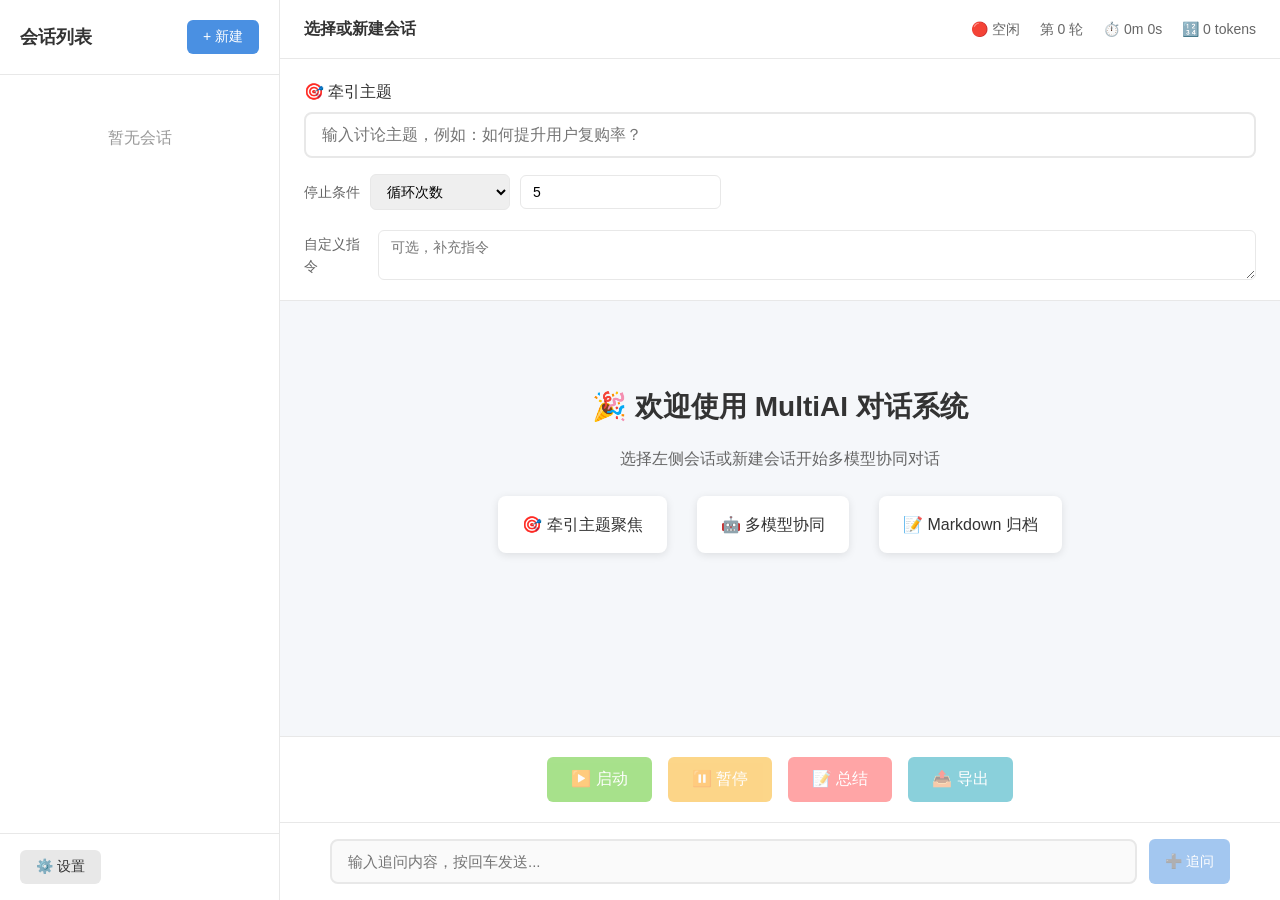
==== frontend/index.html @ 7c591160 "Add files via upload" ====
<!DOCTYPE html>
<html lang="zh-CN">
<head>
    <meta charset="UTF-8">
    <meta name="viewport" content="width=device-width, initial-scale=1.0">
    <title>MultiAI 对话系统</title>
    <link rel="stylesheet" href="css/style.css?v=202604091542">
</head>
<body>
    <div class="app-container">
        <!-- 左侧会话列表 -->
        <aside class="sidebar">
            <div class="sidebar-header">
                <h2>会话列表</h2>
                <button class="btn btn-primary" id="newSessionBtn">+ 新建</button>
            </div>
            <div class="session-list" id="sessionList">
                <div class="empty-state">暂无会话</div>
            </div>
            <div class="sidebar-footer">
                <button class="btn btn-secondary" id="settingsBtn">⚙️ 设置</button>
            </div>
        </aside>

        <!-- 右侧主对话区 -->
        <main class="main-content">
            <!-- 顶部工具栏 -->
            <header class="toolbar">
                <div class="toolbar-left">
                    <span class="session-title" id="currentSessionTitle">选择或新建会话</span>
                </div>
                <div class="toolbar-right">
                    <div class="status-bar" id="statusBar">
                        <span class="status-item" id="statusIndicator">🔴 空闲</span>
                        <span class="status-item" id="roundIndicator">第 0 轮</span>
                        <span class="status-item" id="timeIndicator">⏱️ 0m 0s</span>
                        <span class="status-item" id="tokenIndicator">🔢 0 tokens</span>
                    </div>
                </div>
            </header>

            <!-- 牵引主题区域 -->
            <div class="topic-section" id="topicSection">
                <div class="topic-input-wrapper">
                    <label for="topicInput">🎯 牵引主题</label>
                    <input type="text" id="topicInput" placeholder="输入讨论主题，例如：如何提升用户复购率？" />
                </div>
                <div class="config-panel">
                    <div class="config-item">
                        <label>停止条件</label>
                        <select id="stopConditionType">
                            <option value="rounds">循环次数</option>
                            <option value="duration">运行时长(分钟)</option>
                            <option value="tokens">Token上限(千)</option>
                        </select>
                        <input type="number" id="stopConditionValue" value="5" min="1" />
                    </div>
                    <div class="config-item">
                        <label>自定义指令</label>
                        <textarea id="customPrompt" rows="2" placeholder="可选，补充指令"></textarea>
                    </div>
                </div>
            </div>

            <!-- 对话显示区 -->
            <div class="chat-container" id="chatContainer">
                <div class="chat-messages" id="chatMessages">
                    <div class="welcome-message">
                        <h1>🎉 欢迎使用 MultiAI 对话系统</h1>
                        <p>选择左侧会话或新建会话开始多模型协同对话</p>
                        <div class="features">
                            <div class="feature-item">🎯 牵引主题聚焦</div>
                            <div class="feature-item">🤖 多模型协同</div>
                            <div class="feature-item">📝 Markdown 归档</div>
                        </div>
                    </div>
                </div>
            </div>

            <!-- 控制按钮区 -->
            <div class="control-panel" id="controlPanel">
                <div class="control-buttons">
                    <button class="btn btn-success btn-large" id="startBtn" disabled>▶️ 启动</button>
                    <button class="btn btn-warning btn-large" id="pauseBtn" disabled>⏸️ 暂停</button>
                    <button class="btn btn-danger btn-large" id="summarizeBtn" disabled>📝 总结</button>
                    <button class="btn btn-info btn-large" id="exportBtn" disabled>📤 导出</button>
                </div>
            </div>

            <!-- 追问输入区 -->
            <div class="question-section" id="questionSection">
                <div class="question-input-wrapper">
                    <input type="text" id="questionInput" placeholder="输入追问内容，按回车发送..." disabled />
                    <button class="btn btn-primary" id="sendQuestionBtn" disabled>➕ 追问</button>
                </div>
            </div>
        </main>
    </div>

    <!-- 新建会话弹窗 -->
    <div class="modal" id="newSessionModal">
        <div class="modal-content">
            <div class="modal-header">
                <h3>新建会话</h3>
                <button class="close-btn" id="closeNewSessionModal">&times;</button>
            </div>
            <div class="modal-body">
                <label>输入牵引主题</label>
                <input type="text" id="newTopicInput" placeholder="输入讨论主题..." />
            </div>
            <div class="modal-footer">
                <button class="btn btn-secondary" id="cancelNewSession">取消</button>
                <button class="btn btn-primary" id="confirmNewSession">创建</button>
            </div>
        </div>
    </div>

    <!-- 确认删除弹窗 -->
    <div class="modal" id="deleteSessionModal">
        <div class="modal-content">
            <div class="modal-header">
                <h3>确认删除</h3>
                <button class="close-btn" id="closeDeleteModal">&times;</button>
            </div>
            <div class="modal-body">
                <p>确定要删除这个会话吗？此操作不可撤销。</p>
            </div>
            <div class="modal-footer">
                <button class="btn btn-secondary" id="cancelDelete">取消</button>
                <button class="btn btn-danger" id="confirmDelete">删除</button>
            </div>
        </div>
    </div>

    <script src="js/app.js?v=202604091542"></script>
    </body>
</html>
---- frontend/css/style.css ----
/* MultiAI 对话系统 - 样式文件 */

* {
    margin: 0;
    padding: 0;
    box-sizing: border-box;
}

:root {
    --primary-color: #4a90e2;
    --success-color: #52c41a;
    --warning-color: #faad14;
    --danger-color: #ff4d4f;
    --bg-color: #f5f7fa;
    --sidebar-bg: #fff;
    --text-color: #333;
    --border-color: #e8e8e8;
    --shadow: 0 2px 8px rgba(0,0,0,0.1);
}

body {
    font-family: -apple-system, BlinkMacSystemFont, 'Segoe UI', Roboto, 'Helvetica Neue', Arial, sans-serif;
    background-color: var(--bg-color);
    color: var(--text-color);
    line-height: 1.6;
}

/* 按钮样式 */
.btn {
    padding: 8px 16px;
    border: none;
    border-radius: 6px;
    cursor: pointer;
    font-size: 14px;
    transition: all 0.2s;
}

.btn:disabled {
    opacity: 0.5;
    cursor: not-allowed;
}

.btn-primary {
    background: var(--primary-color);
    color: #fff;
}

.btn-primary:hover:not(:disabled) {
    background: #357abd;
}

.btn-secondary {
    background: #e8e8e8;
    color: #333;
}

.btn-secondary:hover:not(:disabled) {
    background: #d4d4d4;
}

.btn-success {
    background: var(--success-color);
    color: #fff;
}

.btn-success:hover:not(:disabled) {
    background: #3db811;
}

.btn-warning {
    background: var(--warning-color);
    color: #fff;
}

.btn-warning:hover:not(:disabled) {
    background: #e69500;
}

.btn-danger {
    background: var(--danger-color);
    color: #fff;
}

.btn-danger:hover:not(:disabled) {
    background: #ff2333;
}

.btn-info {
    background: #17a2b8;
    color: #fff;
}

.btn-info:hover:not(:disabled) {
    background: #138496;
}

.btn-large {
    padding: 12px 24px;
    font-size: 16px;
}

/* ==================== 主布局 ==================== */
.app-container {
    display: flex;
    height: 100vh;
}

/* ==================== 侧边栏 ==================== */
.sidebar {
    width: 280px;
    background: var(--sidebar-bg);
    border-right: 1px solid var(--border-color);
    display: flex;
    flex-direction: column;
}

.sidebar-header {
    padding: 20px;
    border-bottom: 1px solid var(--border-color);
    display: flex;
    justify-content: space-between;
    align-items: center;
}

.sidebar-header h2 {
    font-size: 18px;
    font-weight: 600;
}

.session-list {
    flex: 1;
    overflow-y: auto;
    padding: 10px;
}

.session-item {
    padding: 12px 16px;
    border-radius: 8px;
    cursor: pointer;
    margin-bottom: 8px;
    transition: background 0.2s;
}

.session-item:hover {
    background: #f0f7ff;
}

.session-item.active {
    background: #e6f0ff;
    border-left: 3px solid var(--primary-color);
}

.session-item .session-name {
    font-weight: 500;
    margin-bottom: 4px;
    white-space: nowrap;
    overflow: hidden;
    text-overflow: ellipsis;
}

.session-item .session-meta {
    font-size: 12px;
    color: #999;
}

.session-item .delete-btn {
    float: right;
    opacity: 0;
    color: var(--danger-color);
    background: none;
    border: none;
    cursor: pointer;
    font-size: 20px;
    padding: 4px 8px;
    border-radius: 4px;
    margin-top: -4px;
}

.session-item:hover .delete-btn {
    opacity: 1;
}

.empty-state {
    text-align: center;
    color: #999;
    padding: 40px 20px;
}

.sidebar-footer {
    padding: 16px 20px;
    border-top: 1px solid var(--border-color);
}

/* ==================== 主内容区 ==================== */
.main-content {
    flex: 1;
    display: flex;
    flex-direction: column;
    overflow: hidden;
}

/* ==================== 工具栏 ==================== */
.toolbar {
    padding: 16px 24px;
    background: var(--sidebar-bg);
    border-bottom: 1px solid var(--border-color);
    display: flex;
    justify-content: space-between;
    align-items: center;
}

.toolbar-left {
    display: flex;
    align-items: center;
    gap: 16px;
}

.session-title {
    font-size: 16px;
    font-weight: 600;
}

.status-bar {
    display: flex;
    gap: 20px;
    font-size: 14px;
}

.status-item {
    color: #666;
}

/* ==================== 牵引主题区域 ==================== */
.topic-section {
    padding: 20px 24px;
    background: var(--sidebar-bg);
    border-bottom: 1px solid var(--border-color);
}

.topic-input-wrapper {
    margin-bottom: 16px;
}

.topic-input-wrapper label {
    display: block;
    font-weight: 500;
    margin-bottom: 8px;
}

.topic-input-wrapper input {
    width: 100%;
    padding: 12px 16px;
    border: 2px solid var(--border-color);
    border-radius: 8px;
    font-size: 16px;
    transition: border-color 0.2s;
}

.topic-input-wrapper input:focus {
    outline: none;
    border-color: var(--primary-color);
}

.config-panel {
    display: flex;
    gap: 20px;
    flex-wrap: wrap;
}

.config-item {
    display: flex;
    align-items: center;
    gap: 10px;
}

.config-item label {
    font-size: 14px;
    color: #666;
}

.config-item select,
.config-item input[type="number"] {
    padding: 8px 12px;
    border: 1px solid var(--border-color);
    border-radius: 6px;
    font-size: 14px;
}

.config-item input[type="text"],
.config-item textarea {
    padding: 8px 12px;
    border: 1px solid var(--border-color);
    border-radius: 6px;
    font-size: 14px;
    width: 100%;
}

.config-item textarea {
    min-height: 30px;
    resize: vertical;
}

.config-item:has(#customPrompt) {
    flex-basis: 100%;
}

/* ==================== 对话区域 ==================== */
.chat-container {
    flex: 1;
    overflow-y: auto;
    padding: 24px;
    background: var(--bg-color);
}

.chat-messages {
    max-width: 900px;
    margin: 0 auto;
}

.welcome-message {
    text-align: center;
    padding: 60px 20px;
}

.welcome-message h1 {
    font-size: 28px;
    margin-bottom: 16px;
}

.welcome-message p {
    color: #666;
    margin-bottom: 24px;
}

.features {
    display: flex;
    justify-content: center;
    gap: 30px;
    flex-wrap: wrap;
}

.feature-item {
    background: #fff;
    padding: 16px 24px;
    border-radius: 8px;
    box-shadow: var(--shadow);
}

/* 消息样式 */
.message {
    background: #fff;
    border-radius: 12px;
    padding: 20px;
    margin-bottom: 16px;
    box-shadow: var(--shadow);
}

.message-header {
    display: flex;
    justify-content: space-between;
    margin-bottom: 12px;
    padding-bottom: 10px;
    border-bottom: 1px solid var(--border-color);
}

.message-role {
    font-weight: 600;
    color: var(--primary-color);
}

.message-role.system {
    color: #faad14;
}

.message-role.user {
    color: #52c41a;
}

.message-time {
    font-size: 12px;
    color: #999;
}

.message-content {
    line-height: 1.8;
    white-space: pre-wrap;
}

.message-content code {
    background: #f5f5f5;
    padding: 2px 6px;
    border-radius: 4px;
    font-family: 'Monaco', 'Menlo', monospace;
}

.message-content pre {
    background: #f5f5f5;
    padding: 16px;
    border-radius: 8px;
    overflow-x: auto;
    margin: 12px 0;
}

.message-content pre code {
    background: none;
    padding: 0;
}

/* ==================== 控制面板 ==================== */
.control-panel {
    padding: 20px 24px;
    background: var(--sidebar-bg);
    border-top: 1px solid var(--border-color);
}

.control-buttons {
    display: flex;
    justify-content: center;
    gap: 16px;
}

/* ==================== 追问区域 ==================== */
.question-section {
    padding: 16px 24px;
    background: var(--sidebar-bg);
    border-top: 1px solid var(--border-color);
}

.question-input-wrapper {
    display: flex;
    gap: 12px;
    max-width: 900px;
    margin: 0 auto;
}

.question-input-wrapper input {
    flex: 1;
    padding: 12px 16px;
    border: 2px solid var(--border-color);
    border-radius: 8px;
    font-size: 15px;
}

.question-input-wrapper input:focus {
    outline: none;
    border-color: var(--primary-color);
}

/* ==================== 模态框 ==================== */
.modal {
    display: none;
    position: fixed;
    top: 0;
    left: 0;
    width: 100%;
    height: 100%;
    background: rgba(0,0,0,0.5);
    z-index: 1000;
    align-items: center;
    justify-content: center;
}

.modal.active {
    display: flex;
}

.modal-content {
    background: #fff;
    border-radius: 12px;
    width: 90%;
    max-width: 500px;
    max-height: 90vh;
    overflow-y: auto;
}

.modal-large {
    max-width: 700px;
}

.modal-header {
    padding: 20px 24px;
    border-bottom: 1px solid var(--border-color);
    display: flex;
    justify-content: space-between;
    align-items: center;
}

.modal-header h3 {
    font-size: 18px;
}

.close-btn {
    background: none;
    border: none;
    font-size: 24px;
    cursor: pointer;
    color: #999;
}

.close-btn:hover {
    color: #333;
}

.modal-body {
    padding: 24px;
}

.modal-body label {
    display: block;
    font-weight: 500;
    margin-bottom: 8px;
}

.modal-body input,
.modal-body textarea,
.modal-body select {
    width: 100%;
    padding: 10px 14px;
    border: 1px solid var(--border-color);
    border-radius: 6px;
    font-size: 14px;
    margin-bottom: 16px;
}

.modal-body textarea {
    min-height: 150px;
    resize: vertical;
}

.modal-footer {
    padding: 16px 24px;
    border-top: 1px solid var(--border-color);
    display: flex;
    justify-content: flex-end;
    gap: 12px;
}

/* ==================== 表单 ==================== */
.form-grid {
    display: grid;
    grid-template-columns: 1fr 1fr;
    gap: 16px;
}

.form-item {
    margin-bottom: 16px;
}

.form-item label {
    display: block;
    margin-bottom: 6px;
    font-weight: 500;
}

.form-item input,
.form-item select {
    width: 100%;
    padding: 10px 14px;
    border: 1px solid var(--border-color);
    border-radius: 6px;
}

.checkbox-item {
    display: flex;
    align-items: center;
    gap: 8px;
}

.checkbox-item input {
    width: auto;
    margin-bottom: 0;
}

.test-result {
    padding: 12px;
    margin-top: 16px;
    border-radius: 6px;
    display: none;
}

.test-result.success {
    display: block;
    background: #f6ffed;
    border: 1px solid #b7eb8f;
    color: #52c41a;
}

.test-result.error {
    display: block;
    background: #fff2f0;
    border: 1px solid #ffccc7;
    color: #ff4d4f;
}

/* ==================== 设置页面 ==================== */
.settings-page {
    background: var(--bg-color);
    min-height: 100vh;
}

.settings-container {
    max-width: 1200px;
    margin: 0 auto;
    padding: 24px;
}

.settings-header {
    display: flex;
    justify-content: space-between;
    align-items: center;
    margin-bottom: 32px;
}

.settings-section {
    background: #fff;
    border-radius: 12px;
    padding: 24px;
    margin-bottom: 24px;
    box-shadow: var(--shadow);
}

.section-header {
    display: flex;
    justify-content: space-between;
    align-items: center;
    margin-bottom: 20px;
}

.section-actions {
    display: flex;
    gap: 12px;
}

.table-wrapper {
    overflow-x: auto;
}

.models-table {
    width: 100%;
    border-collapse: collapse;
}

.models-table th,
.models-table td {
    padding: 12px 16px;
    text-align: left;
    border-bottom: 1px solid var(--border-color);
}

.models-table th {
    background: #fafafa;
    font-weight: 600;
    font-size: 14px;
}

.models-table td {
    font-size: 14px;
}

.models-table .empty-row td {
    text-align: center;
    color: #999;
    padding: 40px;
}

.action-btns {
    display: flex;
    gap: 8px;
}

.action-btns button {
    padding: 4px 10px;
    font-size: 12px;
}

.settings-grid {
    display: grid;
    grid-template-columns: repeat(auto-fit, minmax(250px, 1fr));
    gap: 20px;
    margin-bottom: 20px;
}

.setting-item label {
    display: block;
    margin-bottom: 8px;
    font-weight: 500;
}

.setting-item input {
    width: 100%;
    padding: 10px 14px;
    border: 1px solid var(--border-color);
    border-radius: 6px;
}

/* ==================== Toast 通知 ==================== */
.toast {
    position: fixed;
    bottom: 24px;
    right: 24px;
    padding: 16px 24px;
    background: #333;
    color: #fff;
    border-radius: 8px;
    opacity: 0;
    transform: translateY(20px);
    transition: all 0.3s;
    z-index: 2000;
}

.toast.show {
    opacity: 1;
    transform: translateY(0);
}

.toast.success {
    background: var(--success-color);
}

.toast.error {
    background: var(--danger-color);
}

/* ==================== 滚动条 ==================== */
::-webkit-scrollbar {
    width: 8px;
    height: 8px;
}

::-webkit-scrollbar-track {
    background: #f1f1f1;
}

::-webkit-scrollbar-thumb {
    background: #ccc;
    border-radius: 4px;
}

::-webkit-scrollbar-thumb:hover {
    background: #999;
}

/* ==================== 响应式 ==================== */
@media (max-width: 768px) {
    .sidebar {
        width: 200px;
    }

    .form-grid {
        grid-template-columns: 1fr;
    }

    .status-bar {
        flex-wrap: wrap;
        gap: 10px;
    }

    .features {
        flex-direction: column;
        align-items: center;
    }
}
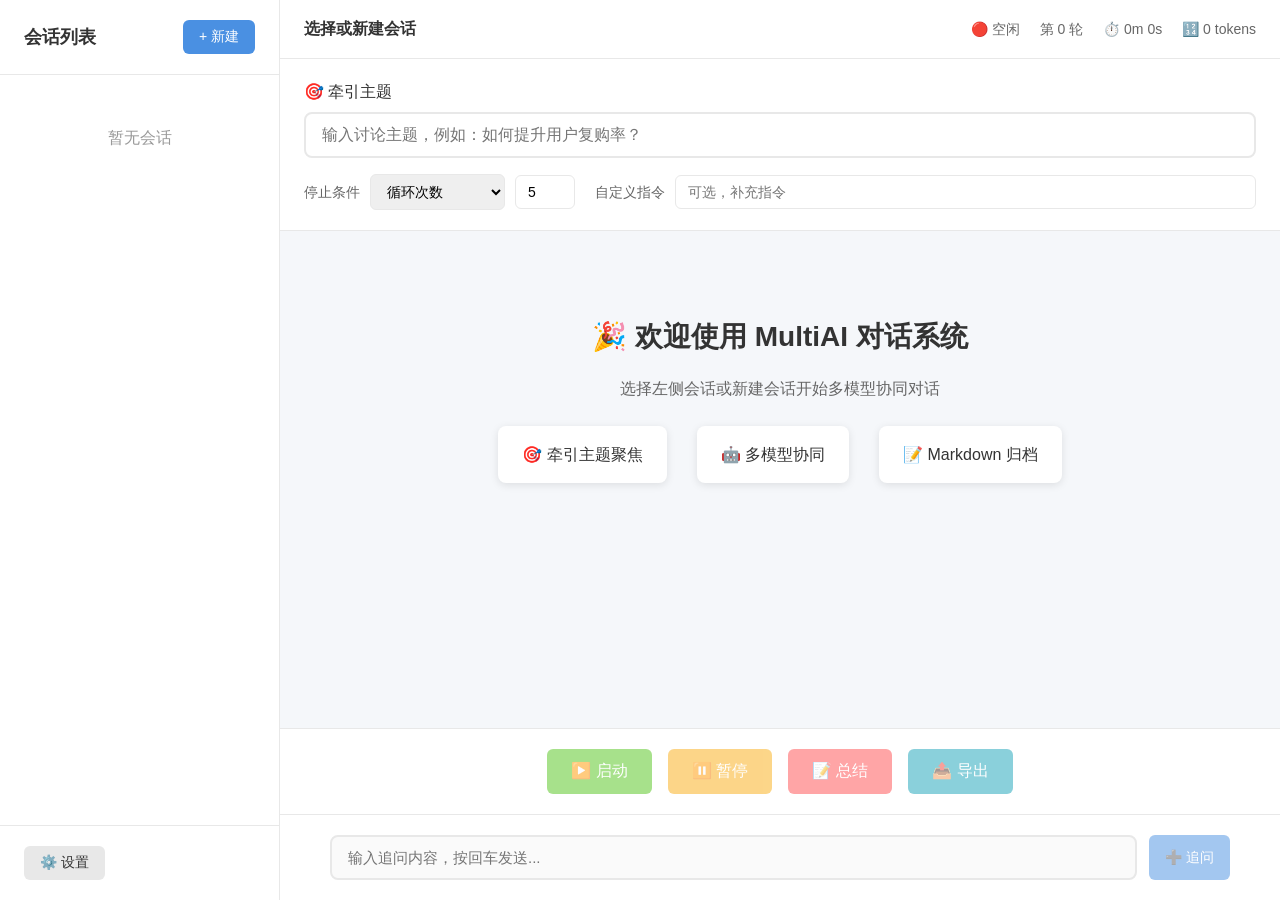
==== commit f5cca6e1: "Add files via upload" ====
--- a/frontend/index.html
+++ b/frontend/index.html
@@ -46,18 +46,18 @@
                     <input type="text" id="topicInput" placeholder="输入讨论主题，例如：如何提升用户复购率？" />
                 </div>
                 <div class="config-panel">
-                    <div class="config-item">
+                    <div class="config-item inline">
                         <label>停止条件</label>
                         <select id="stopConditionType">
                             <option value="rounds">循环次数</option>
-                            <option value="duration">运行时长(分钟)</option>
+                            <option value="duration">时长(分钟)</option>
                             <option value="tokens">Token上限(千)</option>
                         </select>
-                        <input type="number" id="stopConditionValue" value="5" min="1" />
+                        <input type="number" id="stopConditionValue" value="5" min="1" style="width: 60px;" />
                     </div>
-                    <div class="config-item">
+                    <div class="config-item inline" style="flex: 1;">
                         <label>自定义指令</label>
-                        <textarea id="customPrompt" rows="2" placeholder="可选，补充指令"></textarea>
+                        <input type="text" id="customPrompt" placeholder="可选，补充指令" style="width: 100%;" />
                     </div>
                 </div>
             </div>
--- a/frontend/css/style.css
+++ b/frontend/css/style.css
@@ -115,7 +115,7 @@
 }
 
 .sidebar-header {
-    padding: 20px;
+    padding: 20px 24px;
     border-bottom: 1px solid var(--border-color);
     display: flex;
     justify-content: space-between;
@@ -187,7 +187,7 @@
 }
 
 .sidebar-footer {
-    padding: 16px 20px;
+    padding: 20px 24px;
     border-top: 1px solid var(--border-color);
 }
 
@@ -235,10 +235,15 @@
     padding: 20px 24px;
     background: var(--sidebar-bg);
     border-bottom: 1px solid var(--border-color);
+    box-sizing: border-box;
 }
 
 .topic-input-wrapper {
     margin-bottom: 16px;
+}
+
+.topic-input-wrapper input {
+    box-sizing: border-box;
 }
 
 .topic-input-wrapper label {
@@ -264,18 +269,23 @@
 .config-panel {
     display: flex;
     gap: 20px;
-    flex-wrap: wrap;
+    flex-wrap: nowrap;
 }
 
 .config-item {
     display: flex;
     align-items: center;
     gap: 10px;
+}
+
+.config-item.inline {
+    flex-wrap: nowrap;
 }
 
 .config-item label {
     font-size: 14px;
     color: #666;
+    white-space: nowrap;
 }
 
 .config-item select,
@@ -292,16 +302,11 @@
     border: 1px solid var(--border-color);
     border-radius: 6px;
     font-size: 14px;
-    width: 100%;
 }
 
 .config-item textarea {
     min-height: 30px;
     resize: vertical;
-}
-
-.config-item:has(#customPrompt) {
-    flex-basis: 100%;
 }
 
 /* ==================== 对话区域 ==================== */
@@ -359,17 +364,19 @@
     display: flex;
     justify-content: space-between;
     margin-bottom: 12px;
-    padding-bottom: 10px;
-    border-bottom: 1px solid var(--border-color);
+    padding: 8px 12px;
+    background: var(--primary-color);
+    border-radius: 6px;
+    color: #fff;
 }
 
 .message-role {
     font-weight: 600;
-    color: var(--primary-color);
+    color: #fff;
 }
 
 .message-role.system {
-    color: #faad14;
+    color: #fff;
 }
 
 .message-role.user {
@@ -421,9 +428,10 @@
 
 /* ==================== 追问区域 ==================== */
 .question-section {
-    padding: 16px 24px;
+    padding: 20px 24px;
     background: var(--sidebar-bg);
     border-top: 1px solid var(--border-color);
+    box-sizing: border-box;
 }
 
 .question-input-wrapper {
@@ -439,6 +447,7 @@
     border: 2px solid var(--border-color);
     border-radius: 8px;
     font-size: 15px;
+    box-sizing: border-box;
 }
 
 .question-input-wrapper input:focus {
